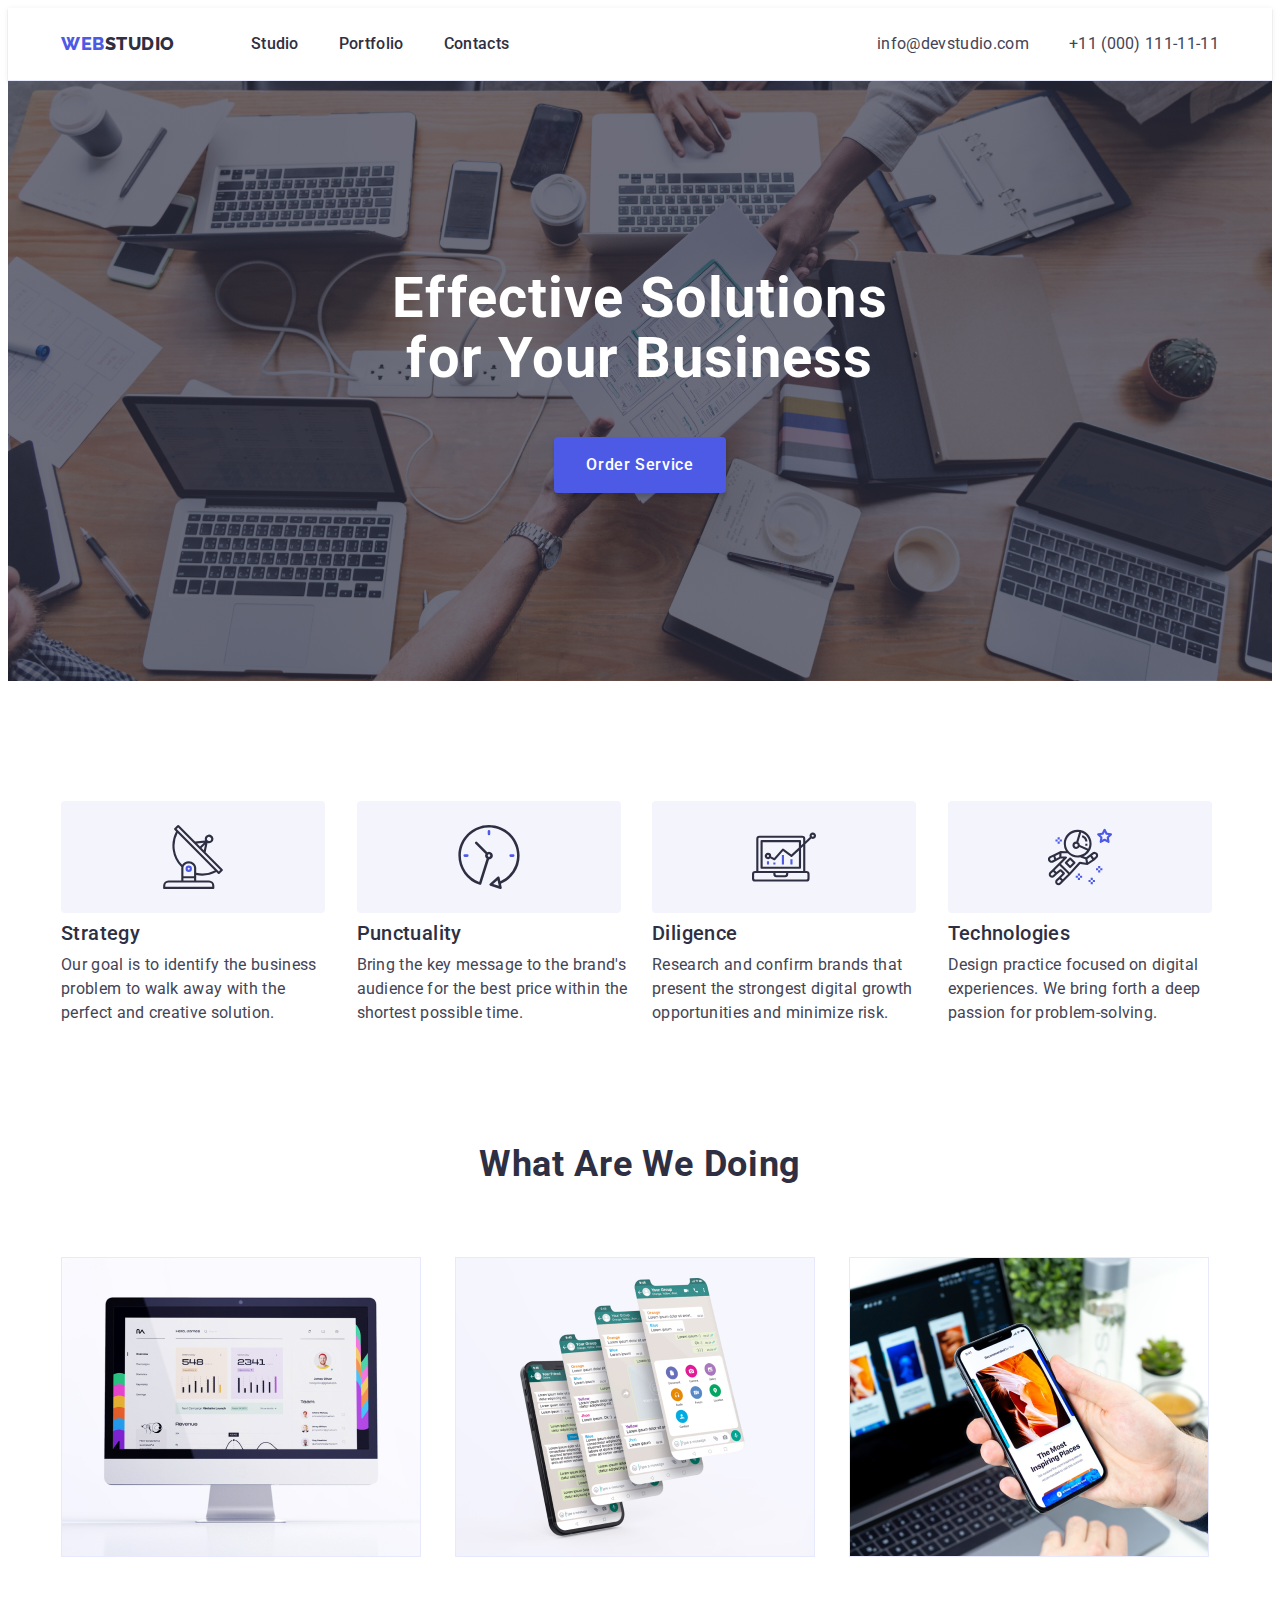
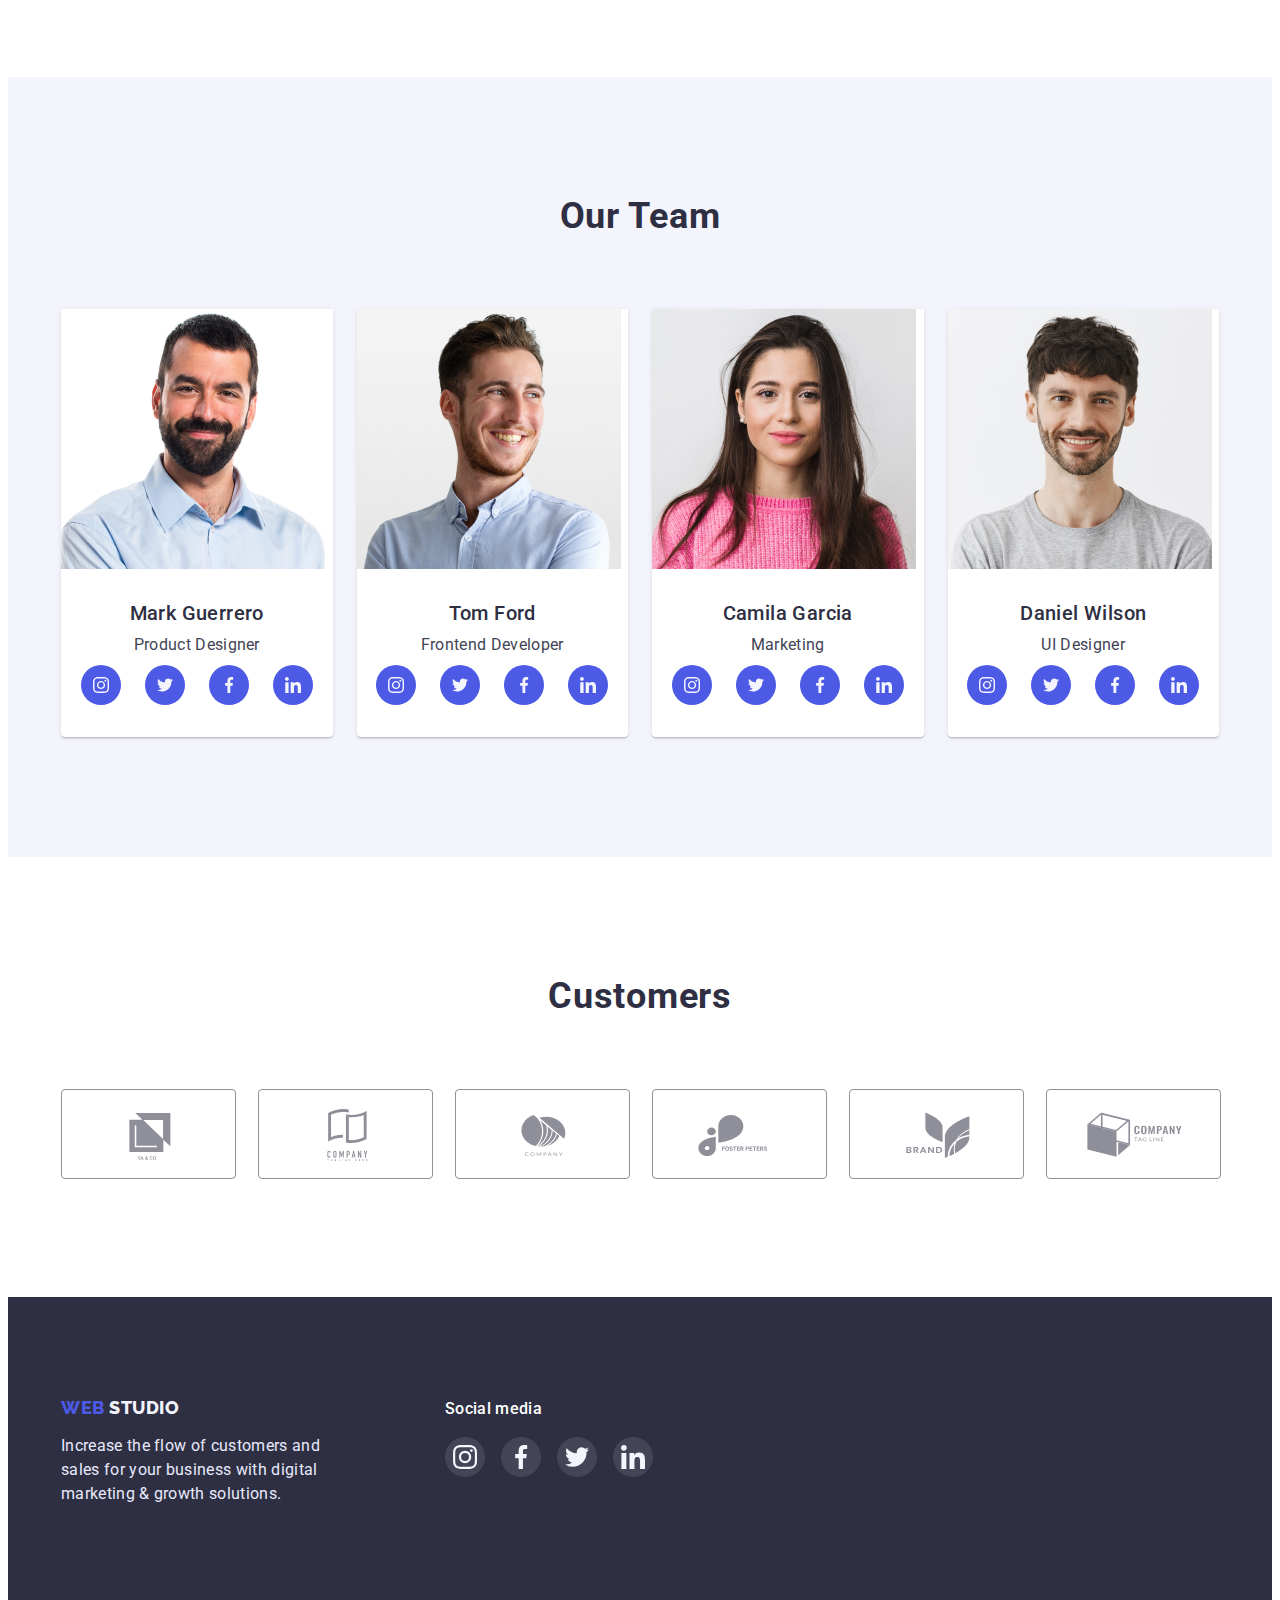
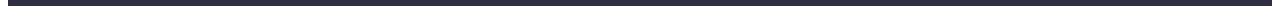
==== index.html @ 8614f72d "Starts" ====
<!DOCTYPE html>
<html lang="en">
  <head>
    <meta charset="UTF-8" />
    <meta http-equiv="X-UA-Compatible" content="IE=edge" />
    <meta name="viewport" content="width=device-width, initial-scale=1.0" />
    <title>WebStudio</title>
    <link rel="preconnect" href="https://fonts.googleapis.com" />
    <link rel="preconnect" href="https://fonts.gstatic.com" crossorigin />
    <link
      href="https://fonts.googleapis.com/css2?family=Raleway:wght@800&family=Roboto:wght@400;500;700;900&display=swap"
      rel="stylesheet"
    />
    <link
      rel="stylesheet"
      href="https://cdnjs.cloudflare.com/ajax/libs/modern-normalize/1.1.0/modern-normalize.min.css"
      integrity="sha512-wpPYUAdjBVSE4KJnH1VR1HeZfpl1ub8YT/NKx4PuQ5NmX2tKuGu6U/JRp5y+Y8XG2tV+wKQpNHVUX03MfMFn9Q=="
      crossorigin="anonymous"
      referrerpolicy="no-referrer"
    />
    <link rel="stylesheet" href="./css/styles.css" />
  </head>
  <body>
    <header class="header">
      <div class="container header-container">
        <nav class="header-nav">
          <a class="header-logo link" href="./index.html"
            >Web<span class="web-logo">Studio</span></a
          >
          <ul class="header-list list">
            <li>
              <a class="header-list-item link" href="./index.html">Studio</a>
            </li>
            <li>
              <a class="header-list-item link" href="./portfolio.html"
                >Portfolio</a
              >
            </li>
            <li><a class="header-list-item link" href="">Contacts</a></li>
          </ul>
        </nav>
        <address class="header-address">
          <ul class="header-navig list">
            <li>
              <a class="header-navig-item link" href="mailto:info@devstudio.com"
                >info@devstudio.com</a
              >
            </li>
            <li>
              <a class="header-navig-item link" href="tel:+110001111111"
                >+11 (000) 111-11-11</a
              >
            </li>
          </ul>
        </address>
      </div>
    </header>
    <main>
      <section class="caption">
        <div class="container caption-container">
          <h1 class="caption-text">Effective Solutions for Your Business</h1>
          <button class="caption-btn" data-modal-open type="button">
            Order Service
          </button>
        </div>
      </section>
      <section class="hero section">
        <div class="container">
          <h2 class="visually-hidden">Foundations</h2>
          <ul class="hero-list list">
            <li class="hero-list-item">
              <div class="hero-icon">
                <svg width="64" height="64" class="hero-about-icon">
                  <use
                    href="./images/hero-icon/symbol-defs-icon.svg#icon-antenna"
                  ></use>
                </svg>
              </div>
              <h3 class="hero-title">Strategy</h3>
              <p class="hero-text">
                Our goal is to identify the business problem to walk away with
                the perfect and creative solution.
              </p>
            </li>
            <li class="hero-list-item">
              <div class="hero-icon">
                <svg width="64" height="64" class="hero-about-icon">
                  <use
                    href="./images/hero-icon/symbol-defs-icon.svg#icon-clock"
                  ></use>
                </svg>
              </div>
              <h3 class="hero-title">Punctuality</h3>
              <p class="hero-text">
                Bring the key message to the brand's audience for the best price
                within the shortest possible time.
              </p>
            </li>
            <li class="hero-list-item">
              <div class="hero-icon">
                <svg width="64" height="64" class="hero-about-icon">
                  <use
                    href="./images/hero-icon/symbol-defs-icon.svg#icon-diagram"
                  ></use>
                </svg>
              </div>
              <h3 class="hero-title">Diligence</h3>
              <p class="hero-text">
                Research and confirm brands that present the strongest digital
                growth opportunities and minimize risk.
              </p>
            </li>
            <li class="hero-list-item">
              <div class="hero-icon">
                <svg width="64" height="64" class="hero-about-icon">
                  <use
                    href="./images/hero-icon/symbol-defs-icon.svg#icon-astronaut"
                  ></use>
                </svg>
              </div>
              <h3 class="hero-title">Technologies</h3>
              <p class="hero-text">
                Design practice focused on digital experiences. We bring forth a
                deep passion for problem-solving.
              </p>
            </li>
          </ul>
        </div>
      </section>
      <section class="doing section">
        <div class="container">
          <h2 class="doing-title">What are we doing</h2>
          <ul class="doing-list list">
            <li class="doing-list-item">
              <img src="./images/img1.jpg" alt="computer screen" width="360" />
            </li>
            <li class="doing-list-item">
              <img src="./images/img2.jpg" alt="phone with tabs" width="360" />
            </li>
            <li class="doing-list-item">
              <img
                src="./images/img3.jpg"
                alt="phone with laptop"
                width="360"
              />
            </li>
          </ul>
        </div>
      </section>
      <section class="team section">
        <div class="container container-team">
          <h2 class="team-title">Our Team</h2>
          <ul class="team-list list">
            <li class="team-item">
              <img
                src="./images/collaborator/collaborator1.jpg"
                alt="Mark Guerrero"
                width="264"
              />
              <div class="team-list-text">
                <h3 class="team-name">Mark Guerrero</h3>
                <p class="team-prof">Product Designer</p>
                <ul class="team-soc-list list">
                  <li class="team-soc-item">
                    <a class="team-soc-link link" href="">
                      <svg width="16" height="16" class="team-soc-icon">
                        <use
                          href="./images/social/icons.svg#icon-instagram"
                        ></use>
                      </svg>
                    </a>
                  </li>
                  <li class="team-soc-item">
                    <a class="team-soc-link link" href="">
                      <svg width="16" height="16" class="team-soc-icon">
                        <use
                          href="./images/social/icons.svg#icon-twitter"
                        ></use>
                      </svg>
                    </a>
                  </li>
                  <li class="team-soc-item">
                    <a class="team-soc-link link" href="">
                      <svg width="16" height="16" class="team-soc-icon">
                        <use
                          href="./images/social/icons.svg#icon-facebook"
                        ></use>
                      </svg>
                    </a>
                  </li>
                  <li class="team-soc-item">
                    <a class="team-soc-link link" href="">
                      <svg width="16" height="16" class="team-soc-icon">
                        <use
                          href="./images/social/icons.svg#icon-linkedin"
                        ></use>
                      </svg>
                    </a>
                  </li>
                </ul>
              </div>
            </li>
            <li class="team-item">
              <img
                src="./images/collaborator/collaborator2.jpg"
                alt="Tom Ford"
                width="264"
              />
              <div class="team-list-text">
                <h3 class="team-name">Tom Ford</h3>
                <p class="team-prof">Frontend Developer</p>
                <ul class="team-soc-list list">
                  <li class="team-soc-item">
                    <a class="team-soc-link link" href="">
                      <svg width="16" height="16" class="team-soc-icon">
                        <use
                          href="./images/social/icons.svg#icon-instagram"
                        ></use>
                      </svg>
                    </a>
                  </li>
                  <li class="team-soc-item">
                    <a class="team-soc-link link" href="">
                      <svg width="16" height="16" class="team-soc-icon">
                        <use
                          href="./images/social/icons.svg#icon-twitter"
                        ></use>
                      </svg>
                    </a>
                  </li>
                  <li class="team-soc-item">
                    <a class="team-soc-link link" href="">
                      <svg width="16" height="16" class="team-soc-icon">
                        <use
                          href="./images/social/icons.svg#icon-facebook"
                        ></use>
                      </svg>
                    </a>
                  </li>
                  <li class="team-soc-item">
                    <a class="team-soc-link link" href="">
                      <svg width="16" height="16" class="team-soc-icon">
                        <use
                          href="./images/social/icons.svg#icon-linkedin"
                        ></use>
                      </svg>
                    </a>
                  </li>
                </ul>
              </div>
            </li>
            <li class="team-item">
              <img
                src="./images/collaborator/collaborator3.jpg"
                alt="Camila Garcia"
                width="264"
              />
              <div class="team-list-text">
                <h3 class="team-name">Camila Garcia</h3>
                <p class="team-prof">Marketing</p>
                <ul class="team-soc-list list">
                  <li class="team-soc-item">
                    <a class="team-soc-link link" href="">
                      <svg width="16" height="16" class="team-soc-icon">
                        <use
                          href="./images/social/icons.svg#icon-instagram"
                        ></use>
                      </svg>
                    </a>
                  </li>
                  <li class="team-soc-item">
                    <a class="team-soc-link link" href="">
                      <svg width="16" height="16" class="team-soc-icon">
                        <use
                          href="./images/social/icons.svg#icon-twitter"
                        ></use>
                      </svg>
                    </a>
                  </li>
                  <li class="team-soc-item">
                    <a class="team-soc-link link" href="">
                      <svg width="16" height="16" class="team-soc-icon">
                        <use
                          href="./images/social/icons.svg#icon-facebook"
                        ></use>
                      </svg>
                    </a>
                  </li>
                  <li class="team-soc-item">
                    <a class="team-soc-link link" href="">
                      <svg width="16" height="16" class="team-soc-icon">
                        <use
                          href="./images/social/icons.svg#icon-linkedin"
                        ></use>
                      </svg>
                    </a>
                  </li>
                </ul>
              </div>
            </li>
            <li class="team-item">
              <img
                src="./images/collaborator/collaborator4.jpg"
                alt="Daniel Wilson"
                width="264"
              />
              <div class="team-list-text">
                <h3 class="team-name">Daniel Wilson</h3>
                <p class="team-prof">UI Designer</p>
                <ul class="team-soc-list list">
                  <li class="team-soc-item">
                    <a class="team-soc-link link" href="">
                      <svg width="16" height="16" class="team-soc-icon">
                        <use
                          href="./images/social/icons.svg#icon-instagram"
                        ></use>
                      </svg>
                    </a>
                  </li>
                  <li class="team-soc-item">
                    <a class="team-soc-link link" href="">
                      <svg width="16" height="16" class="team-soc-icon">
                        <use
                          href="./images/social/icons.svg#icon-twitter"
                        ></use>
                      </svg>
                    </a>
                  </li>
                  <li class="team-soc-item">
                    <a class="team-soc-link link" href="">
                      <svg width="16" height="16" class="team-soc-icon">
                        <use
                          href="./images/social/icons.svg#icon-facebook"
                        ></use>
                      </svg>
                    </a>
                  </li>
                  <li class="team-soc-item">
                    <a class="team-soc-link link" href="">
                      <svg width="16" height="16" class="team-soc-icon">
                        <use
                          href="./images/social/icons.svg#icon-linkedin"
                        ></use>
                      </svg>
                    </a>
                  </li>
                </ul>
              </div>
            </li>
          </ul>
        </div>
      </section>
      <section class="customers">
        <div class="container">
          <h2 class="customers-title">Customers</h2>
          <ul class="customers-list list">
            <li class="customers-item">
              <a class="customers-link link" href=""
                ><svg width="104" height="56" class="customers-icon">
                  <use
                    href="./images/customers/symbol-defs-custom.svg#icon-client1"
                  ></use></svg
              ></a>
            </li>
            <li class="customers-item">
              <a class="customers-link link" href=""
                ><svg width="104" height="56" class="customers-icon">
                  <use
                    href="./images/customers/symbol-defs-custom.svg#icon-client2"
                  ></use></svg
              ></a>
            </li>
            <li class="customers-item">
              <a class="customers-link link" href=""
                ><svg width="104" height="56" class="customers-icon">
                  <use
                    href="./images/customers/symbol-defs-custom.svg#icon-client3"
                  ></use></svg
              ></a>
            </li>
            <li class="customers-item">
              <a class="customers-link link" href=""
                ><svg width="104" height="56" class="customers-icon">
                  <use
                    href="./images/customers/symbol-defs-custom.svg#icon-client4"
                  ></use></svg
              ></a>
            </li>
            <li class="customers-item">
              <a class="customers-link link" href=""
                ><svg width="104" height="56" class="customers-icon">
                  <use
                    href="./images/customers/symbol-defs-custom.svg#icon-client5"
                  ></use></svg
              ></a>
            </li>
            <li class="customers-item">
              <a class="customers-link link" href=""
                ><svg width="104" height="56" class="customers-icon">
                  <use
                    href="./images/customers/symbol-defs-custom.svg#icon-client6"
                  ></use></svg
              ></a>
            </li>
          </ul>
        </div>
      </section>
    </main>
    <footer class="footer">
      <div class="container container-footer">
        <div class="footer-container-about">
          <a class="footer-logo link" href="./index.html"
            >Web <span class="footer-logo-item">Studio</span></a
          >
          <p class="footer-text">
            Increase the flow of customers and sales for your business with
            digital marketing & growth solutions.
          </p>
        </div>
        <div class="soc-media">
          <p class="media">Social media</p>
          <ul class="footer-soc-list list">
            <li class="footer-soc-item">
              <a class="footer-soc-link link" href=""
                ><svg width="24" height="24" class="footer-soc-icon">
                  <use
                    href="./images/social/icons.svg#icon-instagram"
                  ></use></svg
              ></a>
            </li>
            <li class="footer-soc-item">
              <a class="footer-soc-link link" href=""
                ><svg width="24" height="24" class="footer-soc-icon">
                  <use
                    href="./images/social/icons.svg#icon-facebook"
                  ></use></svg
              ></a>
            </li>
            <li class="footer-soc-item">
              <a class="footer-soc-link link" href=""
                ><svg width="24" height="24" class="footer-soc-icon">
                  <use href="./images/social/icons.svg#icon-twitter"></use></svg
              ></a>
            </li>
            <li class="footer-soc-item">
              <a class="footer-soc-link link" href=""
                ><svg width="24" height="24" class="footer-soc-icon">
                  <use
                    href="./images/social/icons.svg#icon-linkedin"
                  ></use></svg
              ></a>
            </li>
          </ul>
        </div>
      </div>
    </footer>
    <div class="backdrop is-hidden" data-modal>
      <div class="modal">
        <button type="button" data-modal-close class="modal-btn">
          <svg width="8" height="8" class="close-x">
            <use
              href="./images/modal/symbol-defs-modal.svg#icon-close-black-18dp-2-1"
            ></use>
          </svg>
        </button>
      </div>
    </div>
    <script src="./js/modal.js"></script>
  </body>
</html>
---- css/styles.css ----
:root {
  --color-iris: #4d5ae5;
  --color-ocean: #404bbf;
  --color-navy-blue: #2e2f42;
  --color-green: #31d0aa;
  --color-slate: #434455;
  --color-light-slate: #8e8f99;
  --color-cornflower: #e7e9fc;
  --color-cloud: #f4f4fd;
  --color-navy-blue-modal: #2e2f42;
  --color-grey: #2e2f42;
  --color-white: #ffffff;
}

p,
h1,
h2,
h3,
h4,
h5,
h6 {
  margin: 0;
}

ul {
  padding-left: 0;
  margin: 0;
}

button {
  cursor: pointer;
}

.section {
  padding-bottom: 120px;
  padding-top: 120px;
}

address {
  font-style: normal;
}

.container {
  width: 1158px;
  padding: 0 15px;
  margin: 0 auto;
}
body {
  font-family: "Roboto", sans-serif;
  color: var(--color-slate);
}

img {
  display: block;
  max-width: 100%;
  height: auto;
}

/* !----------Header---------- */

.header {
  border-bottom: 1px solid var(--color-cornflower);
  background-color: var(--color-white);
  box-shadow: 0px 2px 1px rgba(46, 47, 66, 0.08),
    0px 1px 1px rgba(46, 47, 66, 0.16), 0px 1px 6px rgba(46, 47, 66, 0.08);
}

.header-container {
  display: flex;
  align-items: center;
  justify-content: space-between;
}
.header-nav {
  display: flex;
  align-items: center;
  justify-content: space-between;
}
.header-logo {
  display: inline-block;
  font-family: "Raleway", sans-serif;
  font-style: normal;
  font-weight: 800;
  font-size: 18px;
  line-height: 1.17;
  letter-spacing: 0.03em;
  color: var(--color-iris);
  text-transform: uppercase;
}
.web-logo {
  font-family: "Raleway", sans-serif;
  font-style: normal;
  font-weight: 800;
  font-size: 18px;
  line-height: 1.17;
  letter-spacing: 0.03em;
  color: var(--color-navy-blue);
}

.header-list {
  display: flex;
  align-items: center;
  gap: 40px;
  padding: 0;
  margin-left: 76px;
}
.list {
  list-style: none;
}
.link {
  text-decoration: none;
}
.header-list-item {
  display: block;
  font-weight: 500;
  font-size: 16px;
  line-height: 1.5;
  letter-spacing: 0.02em;
  color: var(--color-navy-blue);
  margin: 24px 0;
  transition-property: color;
  transition-duration: 250ms;
  transition-timing-function: cubic-bezier(0.4, 0, 0.2, 1);
}
.header-list-item:hover,
.header-list-item:focus {
  color: var(--color-ocean);
}

.header-navig {
  display: flex;
  gap: 40px;
  justify-content: center;
  margin-left: auto;
}

.header-navig-item {
  display: block;
  font-style: normal;
  font-size: 16px;
  line-height: 1.5;
  letter-spacing: 0.02em;
  color: var(--color-slate);
  margin: 24px 0;
  transition-property: color;
  transition-duration: 250ms;
  transition-timing-function: cubic-bezier(0.4, 0, 0.2, 1);
}

.header-navig-item:hover,
.header-navig-item:focus {
  color: var(--color-ocean);
}
.header-address {
}

/* !----------Caption---------- */

.caption {
  background-color: var(--color-navy-blue);
  background-image: linear-gradient(
      rgba(46, 47, 66, 0.7),
      rgba(46, 47, 66, 0.7)
    ),
    url(../images/people-office.jpg);
  background-repeat: no-repeat;
  background-position: center;
  margin: 0 auto;
  max-width: 1440px;
  padding: 188px 0;
}
.caption-container {
}

.caption-text {
  font-weight: 700;
  font-size: 56px;
  line-height: 1.07;
  letter-spacing: 0.02em;
  text-align: center;
  color: var(--color-white);
  margin: 0 auto;
  max-width: 496px;
}

.caption-btn {
  font-family: "Roboto", sans-serif;
  cursor: pointer;
  font-weight: 500;
  font-size: 16px;
  line-height: 1.5;
  letter-spacing: 0.04em;
  color: var(--color-white);
  background-color: var(--color-iris);
  display: block;
  margin: 0 auto;
  margin-top: 48px;
  min-width: 169px;
  box-shadow: 0px 4px 4px rgba(0, 0, 0, 0.15);
  border: 0;
  border-radius: 4px;
  padding: 16px 32px;
  transition-property: background-color;
  transition-duration: 250ms;
  transition-timing-function: cubic-bezier(0.4, 0, 0.2, 1);
}

.caption-btn:hover,
.caption-btn:focus {
  background-color: var(--color-ocean);
}

/* !----------HERO---------- */

.hero {
  padding-bottom: 60px;
}
.hero-text-none {
}
.visually-hidden {
  position: absolute;
  width: 1px;
  height: 1px;
  margin: -1px;
  border: 0;
  padding: 0;
  white-space: nowrap;
  clip-path: inset(100%);
  clip: rect(0 0 0 0);
  overflow: hidden;
}
.hero-list {
  display: flex;
  flex-wrap: wrap;
  gap: 24px;
}
.hero-list-item {
  flex-basis: calc((100% - 72px) / 4);
}

.hero-icon {
  display: flex;
  align-items: center;
  justify-content: center;
}
.hero-title {
  font-weight: 500;
  font-size: 20px;
  line-height: 1.2;
  letter-spacing: 0.02em;
  color: var(--color-navy-blue);
  margin-bottom: 8px;
}
.hero-text {
  font-size: 16px;
  line-height: 1.5;
  letter-spacing: 0.02em;
  color: var(--color-slate);
}

.hero-icon {
  width: 264px;
  height: 112px;
  background-color: var(--color-cloud);
  border-radius: 4px;
  margin-bottom: 8px;
}
/* ! -----------DOING------------ */
.doing {
  padding-top: 60px;
}
.doing-title {
  font-weight: 700;
  font-size: 36px;
  line-height: 1.11;
  letter-spacing: 0.02em;
  text-align: center;
  text-transform: capitalize;
  color: var(--color-navy-blue);
  margin-bottom: 72px;
}
.doing-list {
  display: flex;
  gap: 24px;
}
.list {
}
.doing-list-item {
  flex-basis: calc((100% - 48px) / 3);
}

/* !---------------TEAM---------------- */

.team {
  background-color: var(--color-cloud);
}
.container-team {
}
.team-title {
  font-weight: 700;
  font-size: 36px;
  line-height: 1.11;
  letter-spacing: 0.02em;
  text-align: center;
  text-transform: capitalize;
  color: var(--color-navy-blue);
  margin-bottom: 72px;
}
.team-list {
  display: flex;
  flex-wrap: wrap;
  justify-content: center;
  gap: 24px;
}

.team-list-text {
  padding: 32px 0;
}

.team-item {
  background-color: var(--color-white);
  text-align: center;
  flex-basis: calc((100% - 72px) / 4);
  box-shadow: 0px 1px 6px rgba(46, 47, 66, 0.08),
    0px 1px 1px rgba(46, 47, 66, 0.16), 0px 2px 1px rgba(46, 47, 66, 0.08);
  border-radius: 0px 0px 4px 4px;
}
.team-name {
  font-weight: 500;
  font-size: 20px;
  line-height: 1.2;
  letter-spacing: 0.02em;
  color: var(--color-navy-blue);
  margin-bottom: 8px;
}
.team-prof {
  font-size: 16px;
  line-height: 1.5;
  letter-spacing: 0.02em;
  color: var(--color-slate);
  margin-bottom: 8px;
}

.team-soc-list {
  display: flex;
  justify-content: center;
  gap: 24px;
}
.team-soc-item {
  width: 40px;
  height: 40px;
}
.team-soc-link {
  width: 100%;
  height: 100%;
  border-radius: 50%;
  background-color: var(--color-iris);
  display: flex;
  align-items: center;
  justify-content: center;
  transition-property: background-color;
  transition-duration: 250ms;
  transition-timing-function: cubic-bezier(0.4, 0, 0.2, 1);
}
.team-soc-link:hover,
.team-soc-link:focus {
  background-color: var(--color-ocean);
}
/* ! -----------CUSTOMERS------------ */

.customers {
  padding-top: 120px;
  padding-bottom: 120px;
}
.customers-title {
  font-weight: 700;
  font-size: 36px;
  line-height: 1.11;
  text-align: center;
  letter-spacing: 0.02em;
  text-transform: capitalize;
  color: var(--color-navy-blue);
  margin-bottom: 72px;
}
.customers-list {
  display: flex;
  flex-wrap: wrap;
  justify-content: center;
  gap: 24px;
}

.customers-item {
  width: 168px;
  height: 88px;
  flex-basis: calc((100% - 120px) / 6);
}
.customers-link {
  display: flex;
  align-items: center;
  justify-content: center;
  width: 100%;
  height: 100%;
  border: 1px solid var(--color-light-slate);
  border-radius: 4px;
  color: var(--color-light-slate);
  transition-property: border, fill;
  transition-duration: 250ms;
  transition-timing-function: cubic-bezier(0.4, 0, 0.2, 1);
}

.customers-icon {
  fill: var(--color-light-slate);
  transition-property: fill;
  transition-duration: 250ms;
  transition-timing-function: cubic-bezier(0.4, 0, 0.2, 1);
}

.customers-link:hover,
.customers-link:focus {
  border: 1px solid var(--color-ocean);
}

.customers-link:hover .customers-icon,
.customers-link:focus .customers-icon {
  fill: var(--color-ocean);
}

/* !------------FOOTER-------------- */

.footer {
  background-color: var(--color-navy-blue);
  padding: 100px 0;
}

.footer-logo {
  font-family: "Raleway", sans-serif;
  font-weight: 800;
  font-size: 18px;
  line-height: 1.17;
  letter-spacing: 0.03em;
  text-transform: uppercase;
  color: var(--color-iris);
}
.footer-logo-item {
  font-family: "Raleway" sans-serif;
  font-weight: 800;
  font-size: 18px;
  line-height: 1.17;
  letter-spacing: 0.03em;
  color: var(--color-cloud);
}

.footer-text {
  font-size: 16px;
  line-height: 1.5;
  letter-spacing: 0.02em;
  color: var(--color-cornflower);
  margin-top: 16px;
  max-width: 264px;
}

.container-footer {
  display: flex;
  align-items: baseline;
}
.soc-media {
  margin-left: 120px;
}
.media {
  font-weight: 500;
  font-size: 16px;
  line-height: 1.5;
  letter-spacing: 0.02em;
  color: var(--color-white);
  margin-bottom: 16px;
}
.footer-soc-list {
  display: flex;
  justify-content: center;
  gap: 16px;
}
.footer-soc-item {
  width: 40px;
  height: 40px;
}
.footer-soc-link {
  width: 100%;
  height: 100%;
  border-radius: 50%;
  background-color: rgba(255, 255, 255, 0.1);
  display: flex;
  align-items: center;
  justify-content: center;
  transition-property: background-color;
  transition-duration: 250ms;
  transition-timing-function: cubic-bezier(0.4, 0, 0.2, 1);
}
.footer-soc-link:hover,
.footer-soc-link:focus {
  background-color: var(--color-green);
}
.footer-soc-icon {
}
/* !-----------------PORTFOLOI---------------------- */

.portfolio {
  padding-top: 96px;
}
.portfolio-list-btn {
  display: flex;
  gap: 24px;
  justify-content: center;
  margin-bottom: 72px;
  text-align: center;
}
.portfolio-btn {
  font-family: "Roboto", sans-serif;
  cursor: pointer;
  font-weight: 500;
  font-size: 16px;
  line-height: 1.5;
  letter-spacing: 0.04em;
  color: var(--color-iris);
  background-color: var(--color-cloud);
  border: 1px solid var(--color-cornflower);
  border-radius: 4px;
  padding: 12px 24px;
  transition-property: color, background-color, box-shadow, border-radius;
  transition-duration: 250ms;
  transition-timing-function: cubic-bezier(0.4, 0, 0.2, 1);
}

.portfolio-btn:hover,
.portfolio-btn:focus {
  color: var(--color-white);
  background-color: var(--color-ocean);
  box-shadow: 0px 3px 1px rgba(0, 0, 0, 0.1), 0px 2px 1px rgba(0, 0, 0, 0.08),
    0px 2px 2px rgba(0, 0, 0, 0.12);
  border-radius: 4px;
}
.portfolio-list {
  display: flex;
  flex-wrap: wrap;
  gap: 48px 24px;
}
.portfolio-list-item {
  flex-basis: calc((100% - 48px) / 3);
  background-color: var(--color-white);
}
.portfolio-item {
  display: block;
  transition-property: box-shadow;
  transition-duration: 250ms;
  transition-timing-function: cubic-bezier(0.4, 0, 0.2, 1);
}

.portfolio-item:hover,
.portfolio-item:focus {
  box-shadow: 0px 1px 6px rgba(46, 47, 66, 0.08),
    0px 1px 1px rgba(46, 47, 66, 0.16), 0px 2px 1px rgba(46, 47, 66, 0.08);
}

.portfolio-item-text {
  border: 1px solid var(--color-cornflower);
  border-top: none;
  padding: 32px 16px;
}

.portfolio-title {
  font-weight: 500;
  font-size: 20px;
  line-height: 1.2;
  letter-spacing: 0.02em;
  color: var(--color-navy-blue);
  margin-bottom: 8px;
}
.portfolio-text {
  font-size: 16px;
  line-height: 1.5;
  letter-spacing: 0.02em;
  color: var(--color-slate);
}

.cards-cover {
  position: relative;
  overflow: hidden;
}

.card-cover-text {
  position: absolute;
  top: 0;
  font-weight: 400;
  font-size: 16px;
  line-height: 1.5;
  letter-spacing: 0.02em;
  color: var(--color-cloud);
  background-color: var(--color-iris);
  padding: 40px 32px;
  height: 100%;
  transform: translateY(100%);
  transition-property: transform;
  transition-duration: 250ms;
  transition-timing-function: cubic-bezier(0.4, 0, 0.2, 1);
}

.portfolio-list-item:hover .card-cover-text {
  transform: translateY(0);
}

.backdrop {
  position: fixed;
  top: 0;
  width: 100%;
  height: 100%;
  background-color: rgba(46, 47, 66, 0.4);
  transition: opacity 250ms cubic-bezier(0.4, 0, 0.2, 1),
    visibility 250ms cubic-bezier(0.4, 0, 0.2, 1);
}
.modal {
  width: 408px;
  min-height: 576px;
  background-color: #fcfcfc;
  border-radius: 4px;
  position: absolute;
  padding: 24px;
  top: 50%;
  left: 50%;
  transform: translate(-50%, -50%) scale(1);
  transition: transform 250ms cubic-bezier(0.4, 0, 0.2, 1);
}

.backdrop.is-hidden .modal {
  transform: translate(-50%, -50%) scale(0.2);
}

.modal-btn {
  display: flex;
  margin-left: auto;
  justify-content: center;
  align-items: center;
  width: 24px;
  height: 24px;
  border-radius: 50%;
  background-color: var(--color-cornflower);
  border: 1px solid rgba(0, 0, 0, 0.1);
  transition: 250ms cubic-bezier(0.4, 0, 0.2, 1);
}

.modal-btn:hover,
.modal-btn:focus {
  background-color: var(--color-ocean);
}

.close-x {
  transition: fill 250ms cubic-bezier(0.4, 0, 0.2, 1);
}

.modal-btn:hover .close-x,
.modal-btn:focus .close-x {
  fill: var(--color-white);
}
.is-hidden {
  opacity: 0;
  visibility: hidden;
  pointer-events: none;
}

.no-scroll {
  overflow: hidden;
}
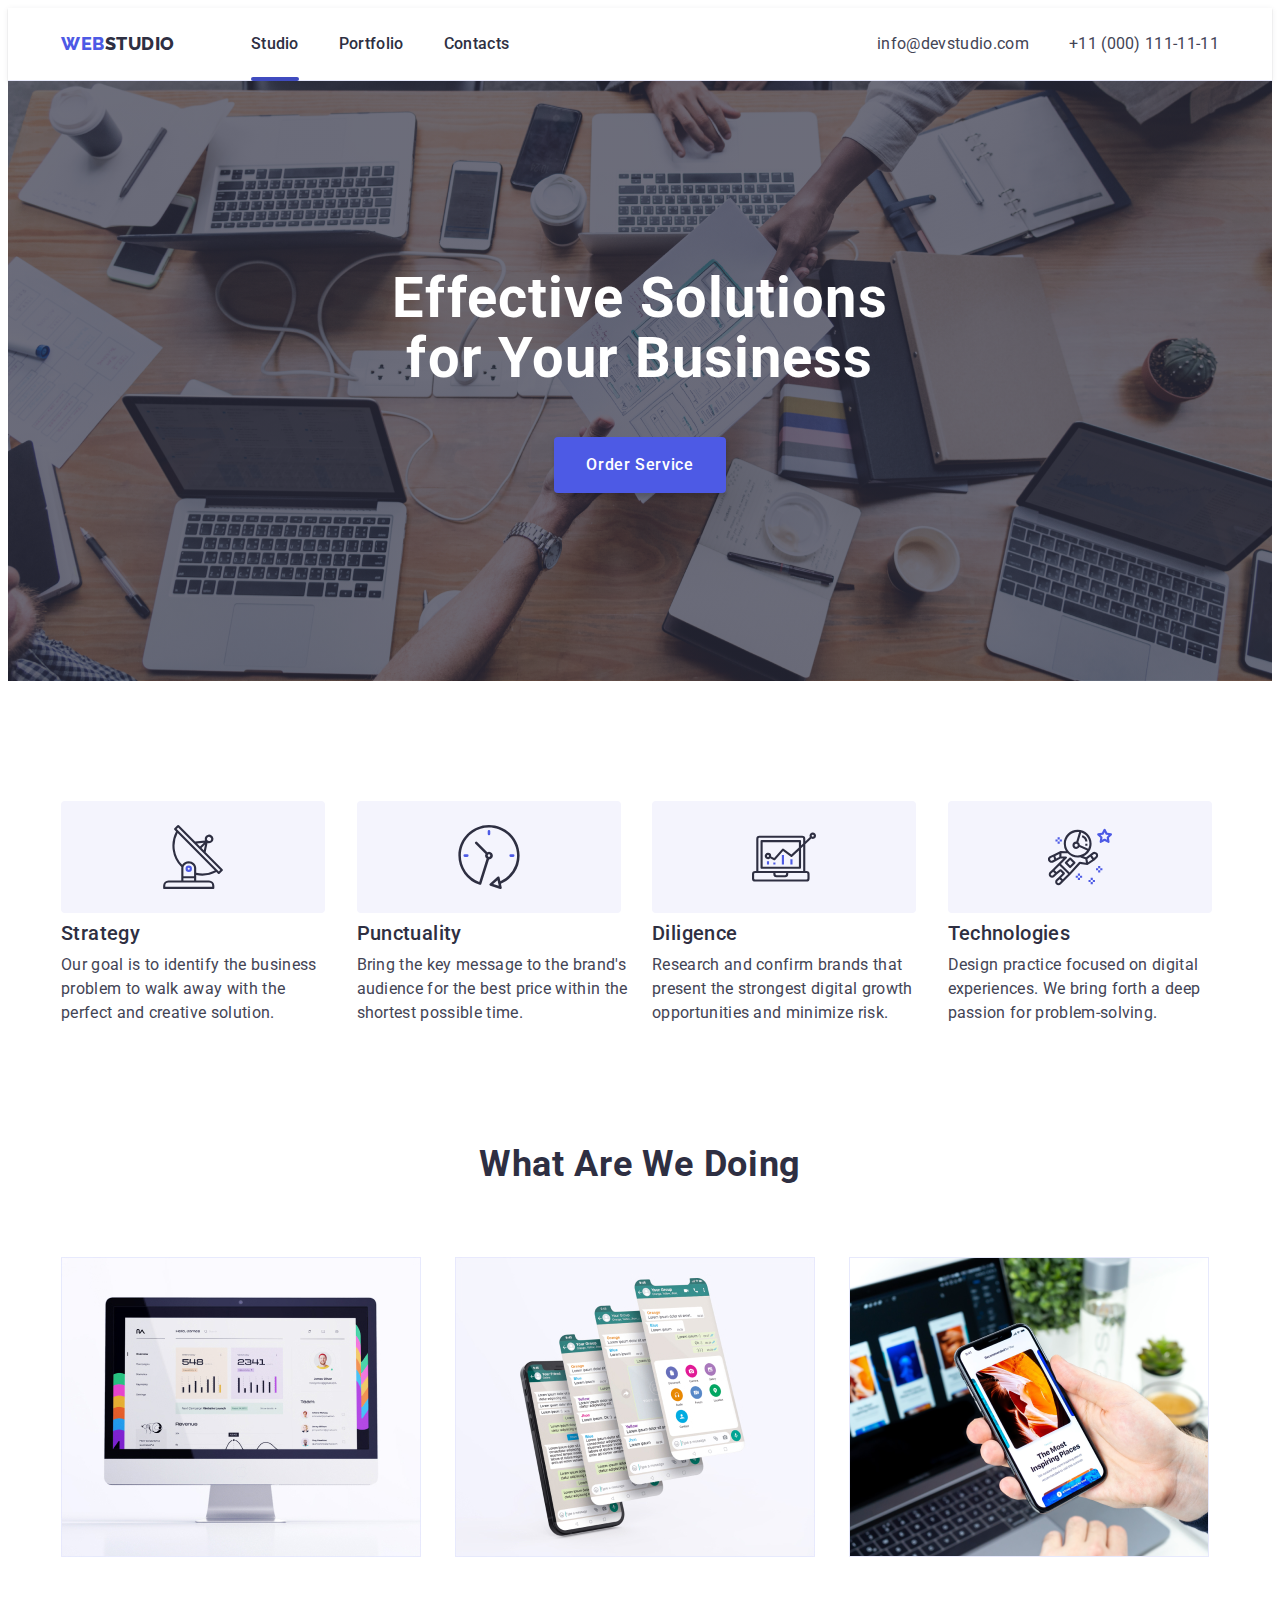
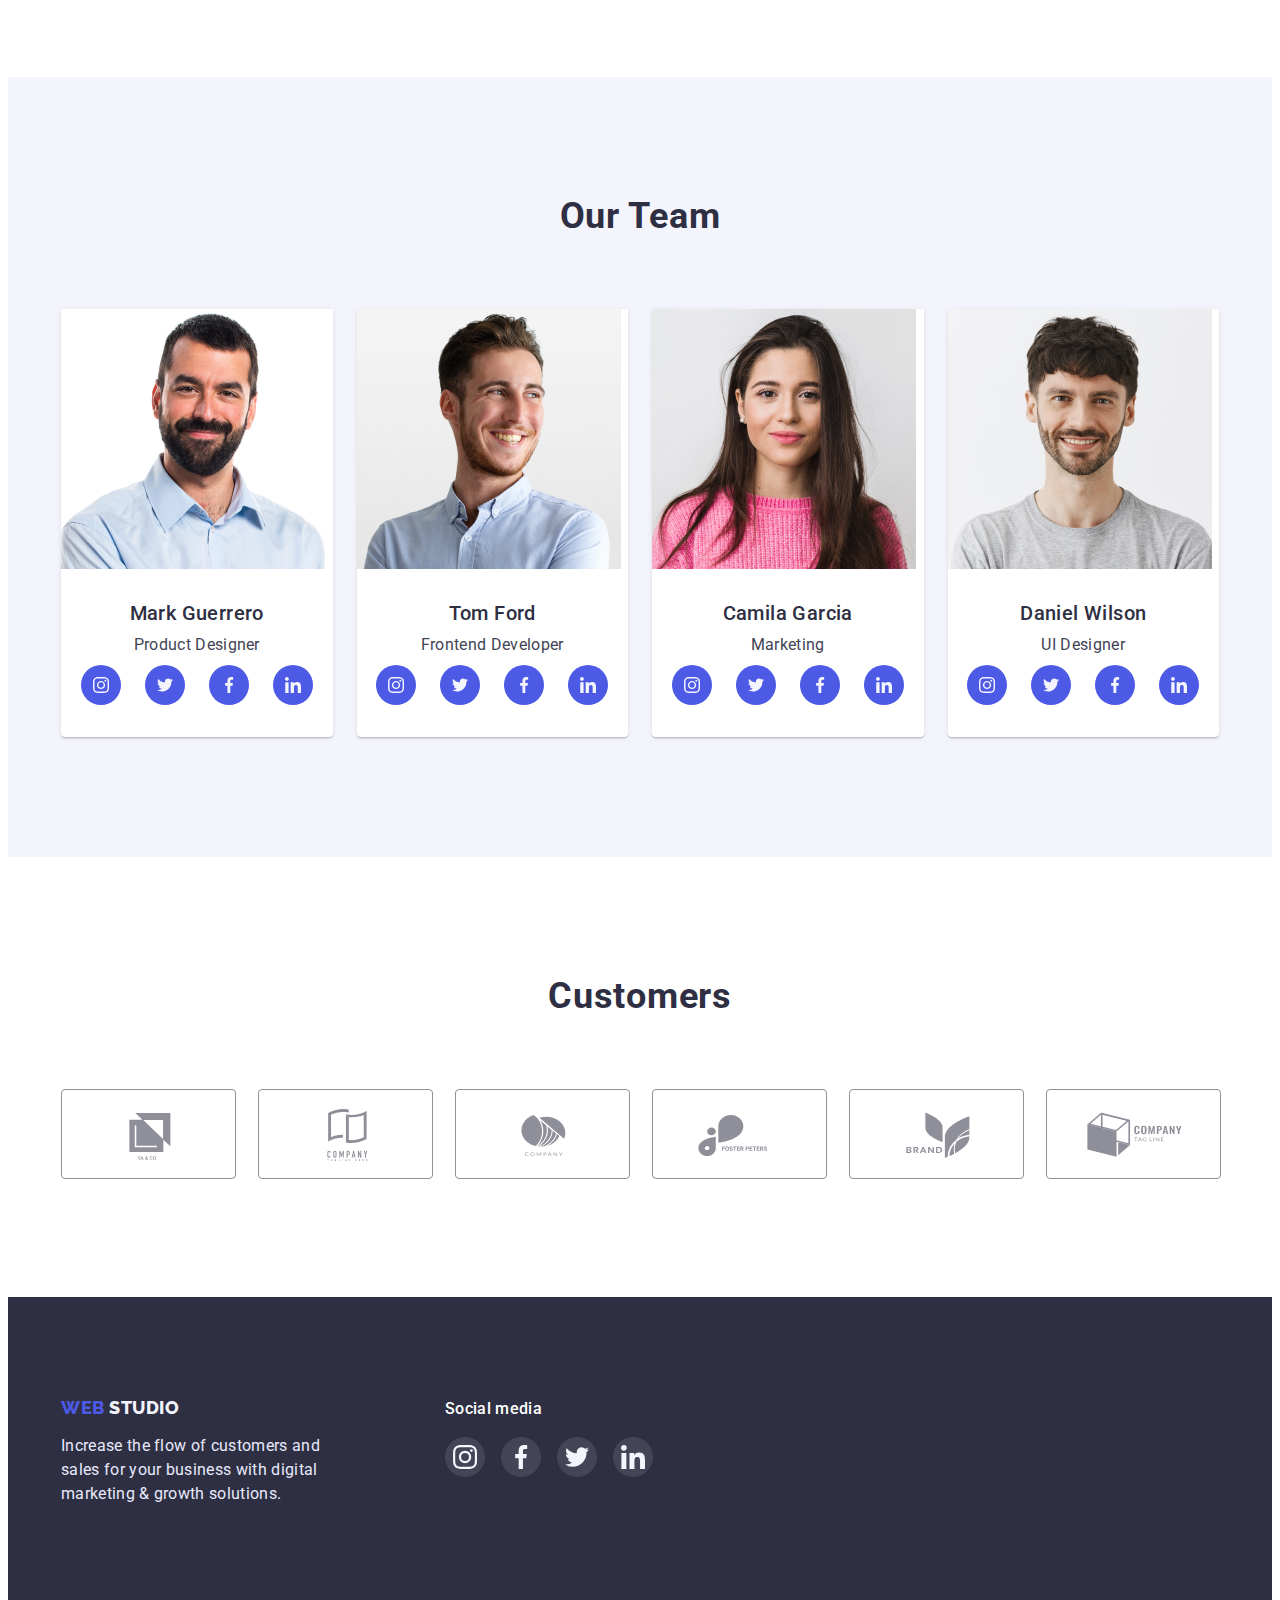
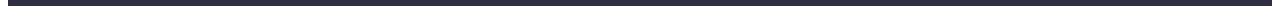
==== commit ce656cfd: "Finish" ====
--- a/index.html
+++ b/index.html
@@ -29,7 +29,7 @@
           >
           <ul class="header-list list">
             <li>
-              <a class="header-list-item link" href="./index.html">Studio</a>
+              <a class="header-list-item current link" href="./index.html">Studio</a>
             </li>
             <li>
               <a class="header-list-item link" href="./portfolio.html"
--- a/css/styles.css
+++ b/css/styles.css
@@ -120,10 +120,25 @@
   transition-property: color;
   transition-duration: 250ms;
   transition-timing-function: cubic-bezier(0.4, 0, 0.2, 1);
+  position: relative;
 }
 .header-list-item:hover,
 .header-list-item:focus {
   color: var(--color-ocean);
+}
+
+
+.current::after {
+  content: "";
+  position: absolute;
+  left: 0;
+  display: block;
+  width: 100%;
+  top: 45px;
+  height: 4px;
+  background: #404bbf;
+  border-radius: 2px;
+  transition: color 250ms cubic-bezier(0.4, 0, 0.2, 1);
 }
 
 .header-navig {
